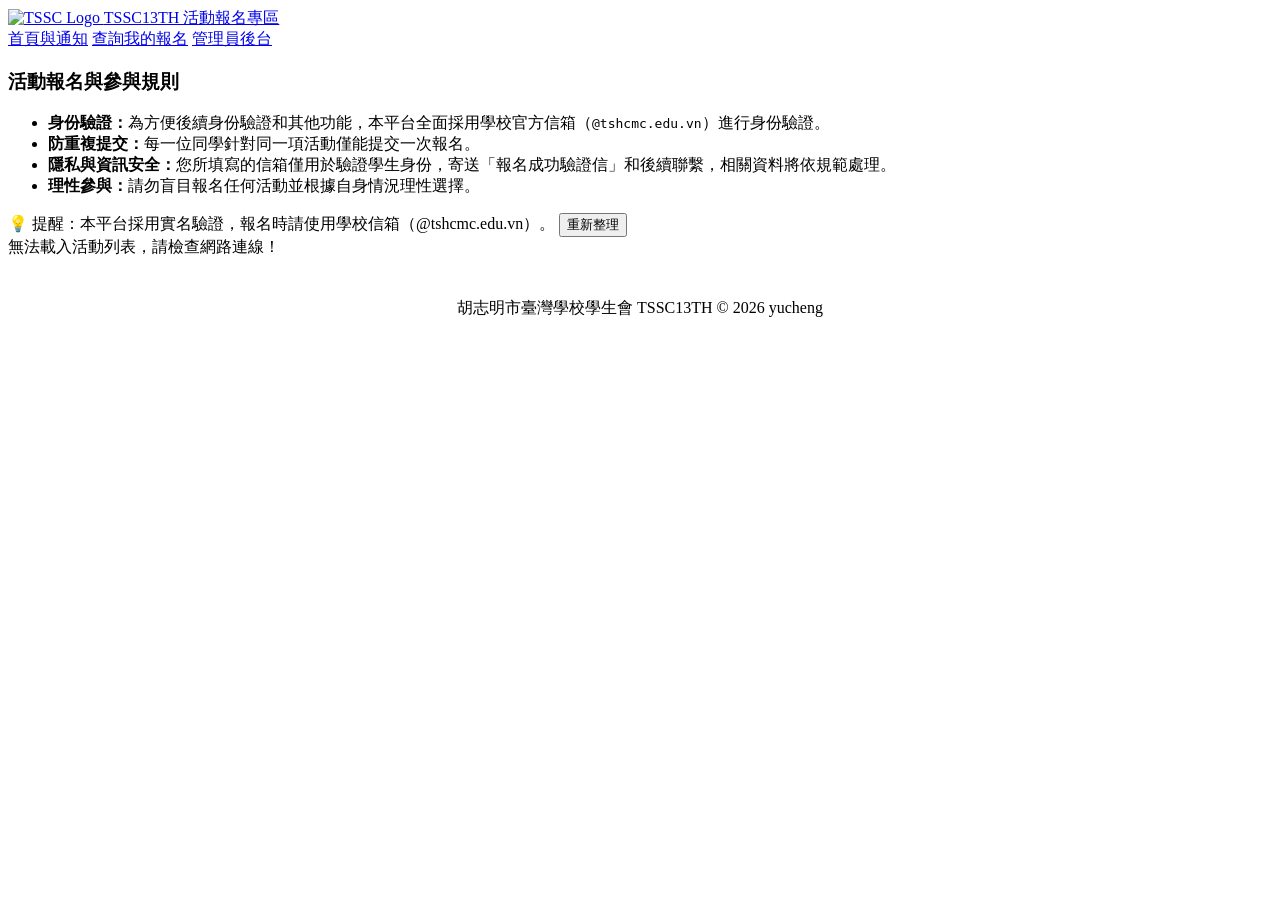
==== index.html @ 04c941cb "fix" ====
<!DOCTYPE html>
<html lang="zh-TW">
<head>
  <meta charset="UTF-8">
  <meta name="viewport" content="width=device-width, initial-scale=1.0">
  <title>TSSC13TH - 活動報名系統</title>
  <link rel="icon" type="image/png" href="tsscblack.png">
  <link rel="stylesheet" href="style.css">
  <link rel="stylesheet" href="index.css">
</head>
<body>
  <!-- 頂部導覽列 (點擊標題與會徽可跳回首頁) -->
  <header class="navbar">
    <a href="index.html" class="nav-brand">
      <img src="tpshcmcsc.png" alt="TSSC Logo" class="nav-logo">
      <span>TSSC13TH 活動報名專區</span>
    </a>
    <div class="nav-menu">
      <a href="index.html" class="nav-btn active">首頁與通知</a>
      <a href="resend.html" class="nav-btn">查詢我的報名</a>
      <a href="admin.html" class="nav-btn admin-link">管理員後台</a>
    </div>
  </header>

  <div class="container wide">
    <!-- 規則說明卡片 -->
    <div class="rule-card">
      <h3>活動報名與參與規則</h3>
      <ul>
        <li><strong>身份驗證：</strong>為方便後續身份驗證和其他功能，本平台全面採用學校官方信箱（<code>@tshcmc.edu.vn</code>）進行身份驗證。</li>
        <li><strong>防重複提交：</strong>每一位同學針對同一項活動僅能提交一次報名。</li>
        <li><strong>隱私與資訊安全：</strong>您所填寫的信箱僅用於驗證學生身份，寄送「報名成功驗證信」和後續聯繫，相關資料將依規範處理。</li>
        <li><strong>理性參與：</strong>請勿盲目報名任何活動並根據自身情況理性選擇。</li>
      </ul>
    </div>

    <!-- 重新整理與提示列 -->
    <div class="action-bar">
      <span class="tip-text">💡 提醒：本平台採用實名驗證，報名時請使用學校信箱（@tshcmc.edu.vn）。</span>
      <button onclick="fetchEvents(true)" class="btn-refresh">重新整理</button>
    </div>

    <div id="loading" class="message">資料載入中...</div>

    <!-- 三個活動分區 -->
    <div id="eventsContainer" style="display: none;">
      <!-- 1. 開放報名中 -->
      <section class="event-section">
        <h2 class="section-title active-title"> 目前開放中的項目</h2>
        <div id="activeEvents" class="event-grid"></div>
      </section>

      <!-- 2. 待開放 -->
      <section class="event-section" style="margin-top: 35px;">
        <h2 class="section-title upcoming-title"> 即將開始 / 預告中的項目</h2>
        <div id="upcomingEvents" class="event-grid"></div>
      </section>

      <!-- 3. 已截止 -->
      <section class="event-section" style="margin-top: 35px;">
        <h2 class="section-title ended-title"> 已截止的項目</h2>
        <div id="endedEvents" class="event-grid"></div>
      </section>
    </div>

    <div class="login-footer" style="margin-top: 40px; text-align: center;">
      胡志明市臺灣學校學生會 TSSC13TH © 2026 yucheng
    </div>
  </div>

  <script>
    const GAS_URL = "https://script.google.com/macros/s/AKfycbzw8vASm3Nm7eIpcQYQ_QBMK4m3j0d9Thcw8N8nWBsuUPJDCsioB_KLErcH1nIP2v0/exec";
    const TARGET_SHEET_ID = "18fxfF-BnNlDnhCH0NORbNeWXKSo1KHmljfPCkpvJTKo"; // 🔒 指定專用上鎖試算表 ID

    function getNowGMT7() {
      const now = new Date();
      const utc = now.getTime() + (now.getTimezoneOffset() * 60000);
      return new Date(utc + (3600000 * 7));
    }

    function fetchEvents(forceRefresh = false, isSilent = false) {
      const loading = document.getElementById("loading");
      const eventsContainer = document.getElementById("eventsContainer");

      // 只有在手動點擊重新整理且非靜默時，才允許讀取暫存
      if (!forceRefresh && !isSilent) {
        const cachedRes = sessionStorage.getItem("TSSC_EVENTS_CACHE");
        if (cachedRes) {
          try {
            const data = JSON.parse(cachedRes);
            renderEvents(data);
            return;
          } catch (e) {
            console.error("快取解析失敗", e);
          }
        }
      }

      if (!isSilent) {
        loading.style.display = "block";
        loading.className = "message";
        loading.textContent = "資料載入中...";
        eventsContainer.style.display = "none";
      }

      // 加上時間戳記 _t 確保每次背景抓取都是最新資料，不被瀏覽器或伺服器快取影響
      fetch(`${GAS_URL}?action=getEvents&_t=${Date.now()}`)
        .then(res => res.json())
        .then(res => {
          sessionStorage.setItem("TSSC_EVENTS_CACHE", JSON.stringify(res));
          renderEvents(res);
        })
        .catch(err => {
          console.error(err);
          if (!isSilent) {
            loading.className = "message error";
            loading.textContent = "無法載入活動列表，請檢查網路連線！";
          }
        });
    }

    function renderEvents(res) {
      const loading = document.getElementById("loading");
      loading.style.display = "none";
      document.getElementById("eventsContainer").style.display = "block";

      const activeContainer = document.getElementById("activeEvents");
      const upcomingContainer = document.getElementById("upcomingEvents");
      const endedContainer = document.getElementById("endedEvents");

      activeContainer.innerHTML = "";
      upcomingContainer.innerHTML = "";
      endedContainer.innerHTML = "";

      if (res.status === "success" && res.data && res.data.length > 0) {
        const now = getNowGMT7();
        let activeCount = 0, upcomingCount = 0, endedCount = 0;

        res.data.forEach(event => {
          const startTime = new Date(event["開始時間"]);
          const endTime = new Date(event["結束時間"]);
          const card = document.createElement("div");
          card.className = "event-card";

          if (now < startTime) {
            upcomingCount++;
            card.innerHTML = createCardHTML(event, "upcoming");
            upcomingContainer.appendChild(card);
          } else if (now >= endTime) {
            endedCount++;
            card.innerHTML = createCardHTML(event, "ended");
            endedContainer.appendChild(card);
          } else {
            activeCount++;
            card.innerHTML = createCardHTML(event, "active");
            activeContainer.appendChild(card);
          }
        });

        if (activeCount === 0) activeContainer.innerHTML = "<p class='no-data'>目前暫無項目。</p>";
        if (upcomingCount === 0) upcomingContainer.innerHTML = "<p class='no-data'>目前暫無項目。</p>";
        if (endedCount === 0) endedContainer.innerHTML = "<p class='no-data'>目前暫無項目。</p>";

      } else {
        activeContainer.innerHTML = "<p class='no-data'>目前暫無項目。</p>";
        upcomingContainer.innerHTML = "<p class='no-data'>目前暫無項目。</p>";
        endedContainer.innerHTML = "<p class='no-data'>目前暫無項目。</p>";
      }
    }

    function createCardHTML(event, status) {
      let buttonHTML = "";

      const formatTime = (timeStr) => {
        if (!timeStr) return '未定';
        const d = new Date(timeStr);
        return isNaN(d.getTime()) ? timeStr : d.toLocaleString("zh-TW", { timeZone: "Asia/Ho_Chi_Minh" });
      };

      if (status === "active") {
        buttonHTML = `<a href="signup.html?eventId=${encodeURIComponent(event["活動ID"] || '')}" class="btn-card-action btn-card-active">👉 前往報名</a>`;
      } else if (status === "upcoming") {
        buttonHTML = `<button class="btn-card-action btn-card-disabled" disabled>尚未開放</button>`;
      } else if (status === "ended") {
        buttonHTML = `<button class="btn-card-action btn-card-disabled" disabled>報名已截止</button>`;
      }

      return `
        <div class="card-body">
          <h3 class="card-title">${event["活動名稱"] || '未命名活動'}</h3>
          <p class="card-desc">${event["說明"] || '無說明'}</p>
          <div class="card-time-box">
            <span>⏰ 時間：${formatTime(event["開始時間"])} ~ ${formatTime(event["結束時間"])}</span>
          </div>
        </div>
        <div class="card-footer">
          ${buttonHTML}
        </div>
      `;
    }

    window.onload = () => {
      // 1. 頁面剛載入時先抓一次資料
      fetchEvents(false, false);

      // 2. ⏳ 設定每 30 秒在背景自動靜默更新下方報名狀態與活動列表（不顯示任何載入提示）
      setInterval(() => {
        fetchEvents(true, true);
      }, 30000);
    };

    // --- 🔒 嚴格指定監控特定試算表的狀態機制 ---
    let consecutiveErrors = 0;

    function checkSystemStatus(isInitialCheck = false) {
      fetch(`${GAS_URL}?action=checkLockStatus&spreadsheetId=${TARGET_SHEET_ID}&_t=${Date.now()}`)
        .then(res => res.json())
        .then(res => {
          if (res && res.status === "success") {
            // 1. 若 B2 為 TRUE，前往維護頁面
            if (res.maintenance === true) {
              if (isInitialCheck) {
                consecutiveErrors++;
                if (consecutiveErrors >= 3) {
                  window.location.href = "maintenance.html";
                } else {
                  setTimeout(() => checkSystemStatus(true), 500);
                }
              } else {
                window.location.href = "maintenance.html";
              }
              return;
            }

            // 2. 若 A2 不是 FALSE (包含空白、TRUE 等)，前往上鎖頁面
            if (res.locked === true) {
              if (isInitialCheck) {
                consecutiveErrors++;
                if (consecutiveErrors >= 3) {
                  window.location.href = "lock.html";
                } else {
                  setTimeout(() => checkSystemStatus(true), 500);
                }
              } else {
                window.location.href = "lock.html";
              }
              return;
            }

            consecutiveErrors = 0;
          }
        })
        .catch(err => {
          console.debug("背景狀態同步暫時略過 (網路波動)", err);
        });
    }

    window.addEventListener("load", () => {
      if (window.location.pathname.includes("lock.html") || window.location.pathname.includes("maintenance.html")) return;

      // 1. 頁面載入時高速連續 3 次檢查指定試算表
      checkSystemStatus(true);

      // 2. 背景每 2 秒向指定試算表檢查一次
      setInterval(() => {
        checkSystemStatus(false);
      }, 2000);
    });
  </script>
</body>
</html>
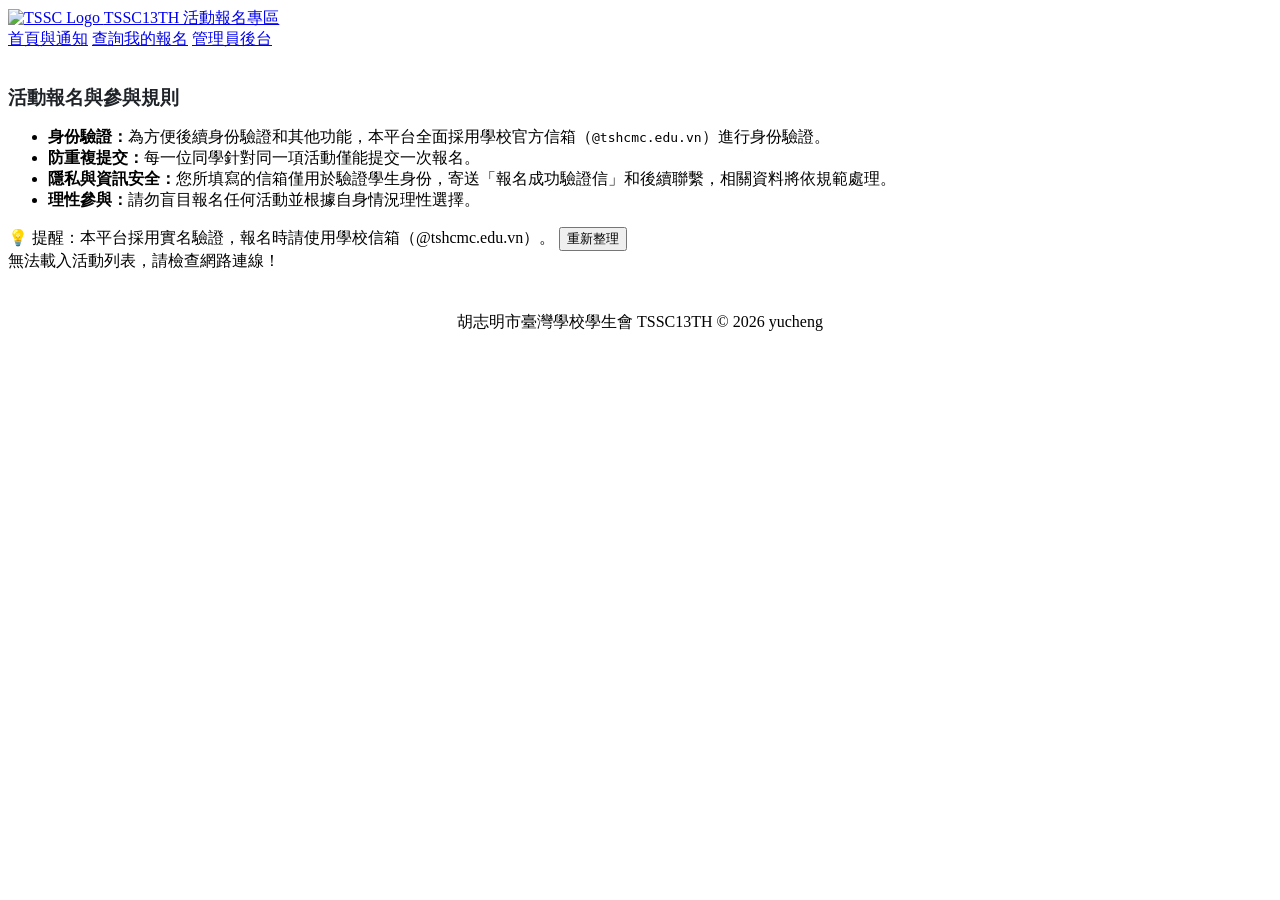
==== commit 8d6f2b17: "fix" ====
--- a/index.html
+++ b/index.html
@@ -52,7 +52,7 @@
 
       <!-- 2. 待開放 -->
       <section class="event-section" style="margin-top: 35px;">
-        <h2 class="section-title upcoming-title"> 即將開始 / 預告中的項目</h2>
+        <h2 class="section-title upcoming-title"> 預告中的項目</h2>
         <div id="upcomingEvents" class="event-grid"></div>
       </section>
 
@@ -162,9 +162,9 @@
         if (endedCount === 0) endedContainer.innerHTML = "<p class='no-data'>目前暫無項目。</p>";
 
       } else {
-        activeContainer.innerHTML = "<p class='no-data'>目前暫無項目。</p>";
-        upcomingContainer.innerHTML = "<p class='no-data'>目前暫無項目。</p>";
-        endedContainer.innerHTML = "<p class='no-data'>目前暫無項目。</p>";
+        activeContainer.innerHTML = "<p class='no-data'>目前暫無項目</p>";
+        upcomingContainer.innerHTML = "<p class='no-data'>目前暫無項目</p>";
+        endedContainer.innerHTML = "<p class='no-data'>目前暫無項目</p>";
       }
     }
 
@@ -178,7 +178,7 @@
       };
 
       if (status === "active") {
-        buttonHTML = `<a href="signup.html?eventId=${encodeURIComponent(event["活動ID"] || '')}" class="btn-card-action btn-card-active">👉 前往報名</a>`;
+        buttonHTML = `<a href="signup.html?eventId=${encodeURIComponent(event["活動ID"] || '')}" class="btn-card-action btn-card-active">前往報名</a>`;
       } else if (status === "upcoming") {
         buttonHTML = `<button class="btn-card-action btn-card-disabled" disabled>尚未開放</button>`;
       } else if (status === "ended") {
@@ -190,7 +190,7 @@
           <h3 class="card-title">${event["活動名稱"] || '未命名活動'}</h3>
           <p class="card-desc">${event["說明"] || '無說明'}</p>
           <div class="card-time-box">
-            <span>⏰ 時間：${formatTime(event["開始時間"])} ~ ${formatTime(event["結束時間"])}</span>
+            <span> 時間：${formatTime(event["開始時間"])} ~ ${formatTime(event["結束時間"])}</span>
           </div>
         </div>
         <div class="card-footer">
--- a/index.css
+++ b/index.css
@@ -0,0 +1,53 @@
+/* ==========================================================
+   TSSC13TH - 全站極簡清爽排版優化
+========================================================== */
+
+/* 1. 徹底清除不需要的裝飾性左側粗藍邊框 */
+.rule-box, .notice-box, .info-card, [style*="border-left"] {
+  border-left: none !important;
+}
+
+/* 2. 把所有奇怪的分隔橫線、虛線全部拿掉 */
+hr, .section-divider {
+  display: none !important;
+}
+
+/* 3. 將各個大標題（如：活動報名與參與規則、目前開放中的項目、已截止項目）改為簡潔大方的標頭樣式 */
+h2, h3, .section-title {
+  border-bottom: none !important;
+  padding-bottom: 0 !important;
+  margin-top: 35px;
+  margin-bottom: 15px;
+  font-weight: 700;
+  color: #1f2328;
+}
+
+/* 4. 統一所有資訊卡片與規則區塊的風格（純白、圓角、極淡邊框、無雜線） */
+.rule-box, .notice-box, .event-card, .no-data-card {
+  background: #ffffff !important;
+  border: 1px solid #e1e4e8 !important;
+  border-radius: 12px !important;
+  padding: 24px !important;
+  box-shadow: 0 4px 12px rgba(0, 0, 0, 0.03) !important;
+  margin-bottom: 20px;
+}
+
+/* ==========================================================
+   TSSC13TH - 統一邊框與清除虛線樣式 (style.css)
+========================================================== */
+
+/* 1. 將原本有藍色左粗邊框的地方，改為簡潔的黑色/深灰色實線 */
+
+
+/* 2. 徹底把所有的虛線邊框移除或改成乾淨的實線框 */
+.no-data, .no-data-card, [style*="dashed"] {
+  border: 1px solid #d0d7de !important; /* 將虛線改為標準的乾淨灰色實線，不要虛線 */
+  border-style: solid !important;
+}
+
+/* 3. 如果「目前暫無項目」的卡片想要完全拿掉外框和虛線，只要乾淨文字： */
+.no-data-card {
+  border: none !important;
+  background: transparent !important;
+  box-shadow: none !important;
+}
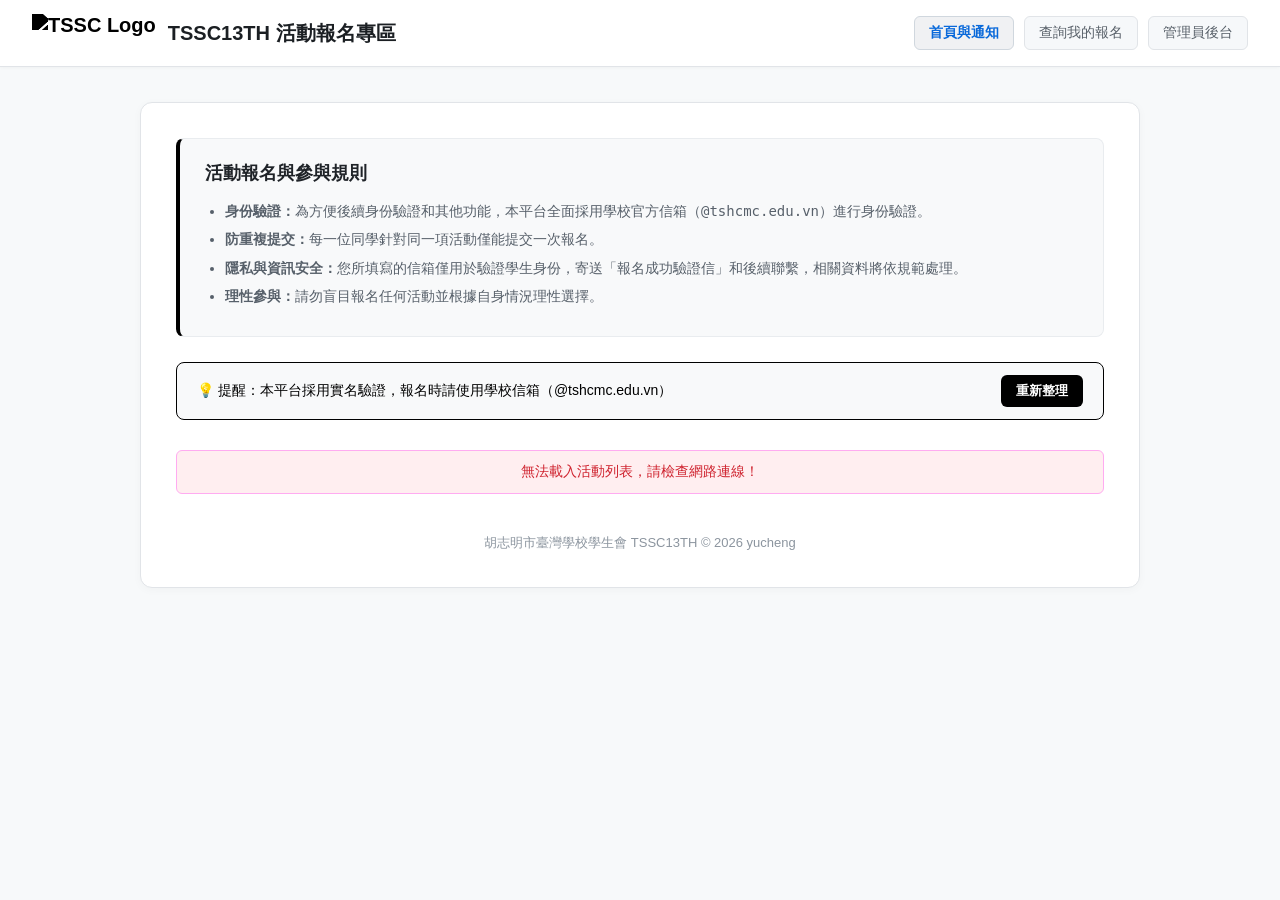
==== commit 110e4f49: "fix" ====
--- a/index.html
+++ b/index.html
@@ -36,7 +36,7 @@
 
     <!-- 重新整理與提示列 -->
     <div class="action-bar">
-      <span class="tip-text">💡 提醒：本平台採用實名驗證，報名時請使用學校信箱（@tshcmc.edu.vn）。</span>
+      <span class="tip-text">💡 提醒：本平台採用實名驗證，報名時請使用學校信箱（@tshcmc.edu.vn）</span>
       <button onclick="fetchEvents(true)" class="btn-refresh">重新整理</button>
     </div>
 
--- a/style.css
+++ b/style.css
@@ -0,0 +1,654 @@
+/* ==========================================================
+   1. 基礎設定與重置
+========================================================== */
+* {
+  box-sizing: border-box;
+}
+
+body {
+  font-family: -apple-system, BlinkMacSystemFont, "Segoe UI", Roboto, "Helvetica Neue", Arial, sans-serif;
+  background-color: #f7f9fa;
+  margin: 0;
+  padding: 0;
+  color: #1f2328;
+}
+
+/* ==========================================================
+   2. 頂部導覽列 (Navbar) - 寬版滿版設計與一致的按鈕風格
+========================================================== */
+.navbar {
+  background-color: #ffffff;
+  border-bottom: 1px solid #e1e4e8;
+  padding: 14px 32px !important;
+  display: flex !important;
+  flex-direction: row !important;
+  justify-content: space-between !important;
+  align-items: center !important;
+  box-shadow: 0 1px 3px rgba(0,0,0,0.03);
+  position: sticky;
+  top: 0;
+  z-index: 1000;
+  width: 100%;
+}
+
+.nav-brand {
+  display: flex !important;
+  align-items: center !important;
+  gap: 12px;
+  font-size: 20px !important;
+  font-weight: 700;
+  color: #1b1f23;
+  text-decoration: none;
+  transition: opacity 0.2s;
+}
+
+.nav-brand:hover {
+  opacity: 0.85;
+}
+
+/* 會徽比例修正：固定高度並轉為純黑 */
+.nav-logo {
+  height: 38px;
+  width: auto;
+  object-fit: contain;
+  filter: brightness(0) ;
+}
+
+.nav-menu {
+  display: flex !important;
+  flex-direction: row !important;
+  gap: 10px; /* 統一按鈕間距 */
+}
+
+/* 統一所有導覽按鈕的外觀與顏色，避免雜亂 */
+.nav-btn {
+  background-color: #f6f8fa;
+  color: #586069;
+  border: 1px solid #e1e4e8;
+  padding: 7px 14px;
+  border-radius: 6px;
+  text-decoration: none;
+  font-size: 14px;
+  font-weight: 500;
+  transition: all 0.2s;
+}
+
+.nav-btn:hover {
+  background-color: #f0f1f3;
+  color: #1b1f23;
+}
+
+.nav-btn.active {
+  background-color: #f0f1f3;
+  color: #0969da;
+  border-color: #d0d7de;
+  font-weight: 600;
+}
+
+.nav-btn.admin-link {
+  background-color: #f6f8fa;
+  color: #586069;
+  border: 1px solid #e1e4e8;
+}
+
+.nav-btn.admin-link:hover, .nav-btn.admin-link.active {
+  background-color: #f0f1f3;
+  color: #1b1f23;
+  font-weight: 600;
+}
+
+/* ==========================================================
+   3. 通用容器與規則提示卡片
+========================================================== */
+.container {
+  max-width: 550px;
+  margin: 35px auto;
+  background: #ffffff;
+  padding: 35px;
+  border-radius: 12px;
+  box-shadow: 0 2px 10px rgba(0,0,0,0.03);
+  border: 1px solid #e1e4e8;
+}
+
+.container.wide {
+  max-width: 1000px;
+}
+
+.rule-card {
+  background-color: #f8f9fa;
+  border: 1px solid #e9ecef;
+  border-left: 4px solid black;
+  padding: 22px 25px;
+  border-radius: 8px;
+  margin-bottom: 25px;
+}
+
+.rule-card h3 {
+  margin-top: 0;
+  color: #1f2328;
+  font-size: 18px;
+}
+
+.rule-card ul {
+  margin: 0;
+  padding-left: 20px;
+  font-size: 14px;
+  color: #57606a;
+  line-height: 1.6;
+}
+
+.rule-card li {
+  margin-bottom: 6px;
+}
+
+/* 提示與操作列 */
+.action-bar {
+  background-color: #f8f9fa;
+  border: 1px solid black;
+  padding: 12px 20px;
+  border-radius: 8px;
+  display: flex;
+  justify-content: space-between;
+  align-items: center;
+  margin-bottom: 30px;
+}
+
+.tip-text {
+  font-size: 14px;
+  color: black;
+  font-weight: 500;
+}
+
+.btn-refresh {
+  background-color: black;
+  color: white;
+  border: none;
+  padding: 7px 15px;
+  border-radius: 6px;
+  cursor: pointer;
+  font-size: 13px;
+  font-weight: 600;
+  width: auto;
+}
+
+.btn-refresh:hover {
+  background-color: black;
+}
+
+/* ==========================================================
+   4. 首頁活動區段與卡片設計
+========================================================== */
+.section-title {
+  font-size: 18px;
+  margin-bottom: 18px;
+  padding-bottom: 8px;
+  border-bottom: 2px solid #eaecef;
+}
+
+.active-title { color: #1a7f37; border-bottom-color: #2da44e; }
+.upcoming-title { color: #d97706; border-bottom-color: #f59e0b; }
+.ended-title { color: #57606a; border-bottom-color: #8c959f; }
+
+.event-grid {
+  display: grid;
+  grid-template-columns: repeat(auto-fill, minmax(300px, 1fr));
+  gap: 20px;
+}
+
+.event-card {
+  background: #ffffff;
+  border: 1px solid #d0d7de;
+  border-radius: 10px;
+  padding: 22px;
+  display: flex;
+  flex-direction: column;
+  justify-content: space-between;
+  box-shadow: 0 2px 6px rgba(0,0,0,0.02);
+}
+
+.card-title {
+  margin: 0 0 10px 0;
+  font-size: 20px;
+  color: #1f2328;
+  font-weight: 700;
+}
+
+.card-desc {
+  font-size: 14px;
+  color: #57606a;
+  margin-bottom: 15px;
+  line-height: 1.5;
+}
+
+.card-time-box {
+  font-size: 12px;
+  color: #8c959f;
+  margin-bottom: 15px;
+}
+
+.btn-card-action {
+  display: block;
+  width: 100%;
+  padding: 11px;
+  text-align: center;
+  border-radius: 6px;
+  font-weight: 700;
+  font-size: 14px;
+  text-decoration: none;
+  box-sizing: border-box;
+}
+
+.btn-card-active {
+  background-color: #121826;
+  color: #ffffff;
+  transition: background-color 0.2s;
+}
+
+.btn-card-active:hover {
+  background-color: #1f2937;
+}
+
+.btn-card-disabled {
+  background-color: #f6f8fa;
+  color: #8c959f;
+  border: 1px solid #d0d7de;
+  cursor: not-allowed;
+}
+
+/* ==========================================================
+   5. 後台管理員登入卡片專用樣式
+========================================================== */
+.login-card-wrapper {
+  display: flex;
+  flex-direction: column;
+  align-items: center;
+  justify-content: center;
+  margin-top: 50px;
+  padding: 0 20px;
+}
+
+.login-card {
+  background: #ffffff;
+  width: 100%;
+  max-width: 440px;
+  padding: 35px 30px 40px 30px;
+  border-radius: 12px;
+  border: 1px solid #e1e4e8;
+  box-shadow: 0 4px 12px rgba(0,0,0,0.03);
+  text-align: center;
+}
+
+.login-icon {
+  font-size: 38px;
+  margin-bottom: 10px;
+}
+
+.login-card h2 {
+  margin: 5px 0 8px 0;
+  font-size: 22px;
+  color: #1f2328;
+  font-weight: 700;
+}
+
+.login-subtitle {
+  color: #6e7781;
+  font-size: 13px;
+  margin-top: 0;
+  margin-bottom: 25px;
+}
+
+.login-form {
+  text-align: left;
+}
+
+.login-label {
+  display: block;
+  font-size: 14px;
+  font-weight: 600;
+  color: #24292f;
+  margin-bottom: 8px;
+}
+
+.login-input {
+  width: 100%;
+  padding: 10px 14px;
+  border: 1px solid #d0d7de;
+  border-radius: 6px;
+  font-size: 14px;
+  outline: none;
+  box-sizing: border-box;
+  transition: border-color 0.2s;
+  margin-bottom: 16px;
+}
+
+.login-input:focus {
+  border-color: #0969da;
+  box-shadow: 0 0 0 3px rgba(9,105,218,0.15);
+}
+
+.btn-login {
+  width: 100%;
+  padding: 11px;
+  background-color: #121826;
+  color: #ffffff;
+  border: none;
+  border-radius: 6px;
+  font-size: 15px;
+  font-weight: 600;
+  cursor: pointer;
+  transition: background-color 0.2s;
+}
+
+.btn-login:hover {
+  background-color: #1f2937;
+}
+
+.login-footer {
+  margin-top: 35px;
+  font-size: 13px;
+  color: #8c959f;
+  text-align: center;
+}
+
+/* ==========================================================
+   6. 表單、按鈕與表格樣式
+========================================================== */
+.admin-header {
+  display: flex;
+  justify-content: space-between;
+  align-items: center;
+  margin-bottom: 20px;
+}
+
+.admin-section {
+  background: #ffffff;
+  padding: 22px;
+  border-radius: 8px;
+  margin-bottom: 25px;
+  border: 1px solid #e1e4e8;
+}
+
+.form-group {
+  margin-bottom: 18px;
+}
+
+.form-group label {
+  display: block;
+  margin-bottom: 8px;
+  font-weight: 700;
+  font-size: 14px;
+  color: #1f2328;
+}
+
+.form-control {
+  width: 100%;
+  padding: 11px 14px;
+  border: 1px solid #d0d7de;
+  border-radius: 6px;
+  font-size: 14px;
+  outline: none;
+  box-sizing: border-box;
+  transition: border-color 0.2s;
+}
+
+.form-control:focus {
+  border-color: #0969da;
+  box-shadow: 0 0 0 3px rgba(9,105,218,0.15);
+}
+
+.form-row {
+  display: flex;
+  gap: 15px;
+}
+
+.form-group.half {
+  flex: 1;
+}
+
+.input-with-btn {
+  display: flex;
+  gap: 10px;
+}
+
+.btn-verify {
+  background-color: #0969da;
+  color: white;
+  border: none;
+  padding: 0 18px;
+  border-radius: 6px;
+  font-weight: 600;
+  font-size: 14px;
+  cursor: pointer;
+  white-space: nowrap;
+}
+
+.btn-verify:hover {
+  background-color: #0451a5;
+}
+
+.btn-verify:disabled {
+  background-color: #8c959f;
+  cursor: not-allowed;
+}
+
+.hint-text {
+  display: block;
+  margin-top: 6px;
+  color: #6e7781;
+  font-size: 12px;
+  line-height: 1.4;
+}
+
+.btn-submit {
+  width: 100%;
+  padding: 12px;
+  background-color: #121826;
+  color: white;
+  border: none;
+  border-radius: 6px;
+  font-size: 15px;
+  font-weight: 700;
+  cursor: pointer;
+  margin-top: 15px;
+}
+
+.btn-submit:hover {
+  background-color: #1f2937;
+}
+
+.btn-primary { 
+  background-color: #0969da; 
+  color: white; 
+  width: 100%; 
+  padding: 10px 16px; 
+  border-radius: 6px; 
+  font-weight: 600; 
+  border: none;
+  cursor: pointer;
+}
+.btn-primary:hover { background-color: #0451a5; }
+
+.btn-secondary { 
+  background-color: #f6f8fa; 
+  color: #24292f; 
+  border: 1px solid #d0d7de; 
+  padding: 8px 15px;
+  border-radius: 6px;
+  font-weight: 600;
+  cursor: pointer;
+}
+.btn-secondary:hover { background-color: #f3f4f6; }
+
+.btn-danger { 
+  background-color: #cf222e; 
+  color: white; 
+  border: none;
+  padding: 8px 15px;
+  border-radius: 6px;
+  font-weight: 600;
+  cursor: pointer;
+}
+.btn-danger:hover { background-color: #a40e26; }
+
+.table-responsive {
+  overflow-x: auto;
+}
+
+table {
+  width: 100%;
+  border-collapse: collapse;
+  background: white;
+}
+
+th, td {
+  border: 1px solid #d0d7de;
+  padding: 10px;
+  text-align: left;
+  font-size: 14px;
+}
+
+th {
+  background-color: #f6f8fa;
+  color: #24292f;
+}
+
+.message {
+  padding: 12px;
+  border-radius: 6px;
+  margin-top: 15px;
+  text-align: center;
+  font-size: 14px;
+}
+
+.message.error {
+  background-color: #ffeef0;
+  color: #cf222e;
+  border: 1px solid #ffabf1;
+}
+
+.message.success {
+  background-color: #dafbe1;
+  color: #1a7f37;
+  border: 1px solid #4ac26b;
+}
+
+.back-link {
+  color: #0969da;
+  text-decoration: none;
+  font-size: 14px;
+  font-weight: 500;
+}
+
+.back-link:hover {
+  text-decoration: underline;
+}
+
+.badge {
+  font-size: 12px;
+  padding: 4px 8px;
+  border-radius: 12px;
+  font-weight: 600;
+  display: inline-block;
+}
+
+.badge-active { background-color: #fff8c5; color: #9a6700; }
+
+.no-data {
+  color: #6e7781;
+  font-style: italic;
+  padding: 15px;
+  background: #fff;
+  border: 1px dashed #d0d7de;
+  border-radius: 6px;
+  text-align: center;
+  grid-column: 1 / -1;
+}
+/* ==========================================================
+   7. 手機專屬排版 (RWD 響應式設計 - 螢幕寬度 768px 以下)
+========================================================== */
+@media screen and (max-width: 768px) {
+  /* 容器調整為左右留邊，避免貼齊螢幕邊緣 */
+  .container {
+    width: 92% !important;
+    margin: 20px auto !important;
+    padding: 20px !important;
+  }
+
+  .container.wide {
+    width: 95% !important;
+    padding: 15px !important;
+  }
+
+  /* 頂部導覽列改為上下堆疊或縮小左右 padding */
+  .navbar {
+    padding: 10px 16px !important;
+    flex-direction: column !important;
+    gap: 10px;
+  }
+
+  .nav-menu {
+    width: 100%;
+    justify-content: center;
+    flex-wrap: wrap;
+  }
+
+  /* 表單欄位在手機上全部改為單欄垂直排列 */
+  .form-row {
+    flex-direction: column !important;
+    gap: 0 !important;
+  }
+
+  .form-group.half {
+    width: 100% !important;
+  }
+
+  /* 後台頂部控制列（標題與登出按鈕）垂直排列 */
+  .admin-top-bar {
+    flex-direction: column !important;
+    align-items: flex-start !important;
+    gap: 12px;
+    padding: 16px !important;
+  }
+
+  .admin-top-bar button {
+    width: 100% !important;
+  }
+
+  /* 後台報名查詢區的下拉選單與搜尋框改為上下滿版 */
+  #listSection .form-row {
+    flex-direction: column !important;
+    gap: 12px !important;
+  }
+
+  #listSection .form-group.half {
+    width: 100% !important;
+  }
+
+  /* 重新整理按鈕與其他操作按鈕在手機上撐滿寬度，方便手指點擊 */
+  .admin-header-flex {
+    flex-direction: column;
+    align-items: stretch;
+    gap: 10px;
+  }
+
+  .btn-refresh {
+    width: 100% !important;
+    text-align: center;
+  }
+
+  /* 表格文字在手機上稍微縮小，確保顯示正常 */
+  th, td {
+    padding: 8px 6px !important;
+    font-size: 12px !important;
+  }
+
+  /* 登入卡片在手機上貼齊左右 */
+  .login-card-wrapper {
+    margin-top: 20px !important;
+    padding: 0 15px !important;
+  }
+
+  .login-card {
+    padding: 25px 20px !important;
+  }
+}
--- a/index.css
+++ b/index.css
@@ -36,7 +36,7 @@
    TSSC13TH - 統一邊框與清除虛線樣式 (style.css)
 ========================================================== */
 
-/* 1. 將原本有藍色左粗邊框的地方，改為簡潔的黑色/深灰色實線 */
+
 
 
 /* 2. 徹底把所有的虛線邊框移除或改成乾淨的實線框 */
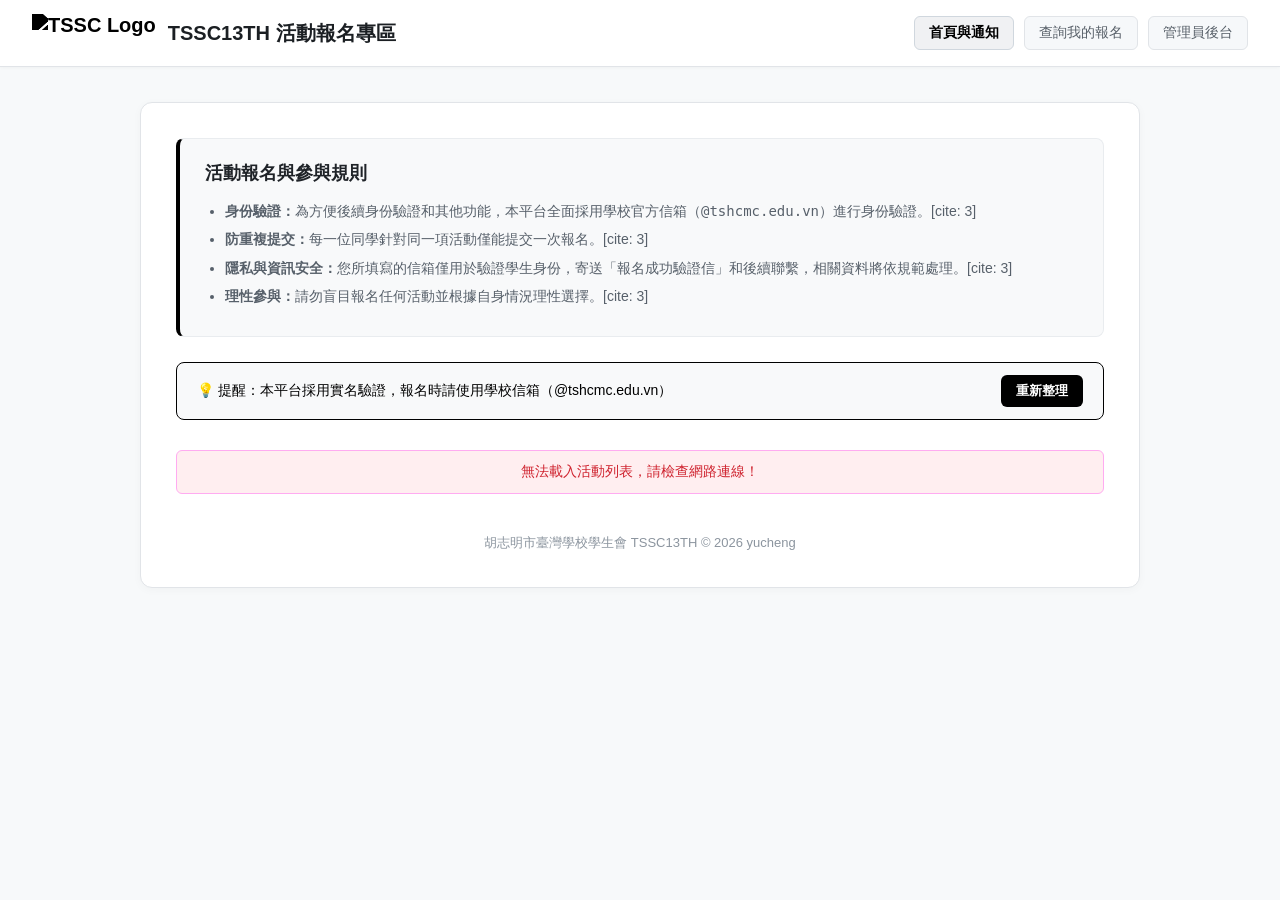
==== commit b16071f0: "fix" ====
--- a/index.html
+++ b/index.html
@@ -27,10 +27,10 @@
     <div class="rule-card">
       <h3>活動報名與參與規則</h3>
       <ul>
-        <li><strong>身份驗證：</strong>為方便後續身份驗證和其他功能，本平台全面採用學校官方信箱（<code>@tshcmc.edu.vn</code>）進行身份驗證。</li>
-        <li><strong>防重複提交：</strong>每一位同學針對同一項活動僅能提交一次報名。</li>
-        <li><strong>隱私與資訊安全：</strong>您所填寫的信箱僅用於驗證學生身份，寄送「報名成功驗證信」和後續聯繫，相關資料將依規範處理。</li>
-        <li><strong>理性參與：</strong>請勿盲目報名任何活動並根據自身情況理性選擇。</li>
+        <li><strong>身份驗證：</strong>為方便後續身份驗證和其他功能，本平台全面採用學校官方信箱（<code>@tshcmc.edu.vn</code>）進行身份驗證。[cite: 3]</li>
+        <li><strong>防重複提交：</strong>每一位同學針對同一項活動僅能提交一次報名。[cite: 3]</li>
+        <li><strong>隱私與資訊安全：</strong>您所填寫的信箱僅用於驗證學生身份，寄送「報名成功驗證信」和後續聯繫，相關資料將依規範處理。[cite: 3]</li>
+        <li><strong>理性參與：</strong>請勿盲目報名任何活動並根據自身情況理性選擇。[cite: 3]</li>
       </ul>
     </div>
 
@@ -46,19 +46,19 @@
     <div id="eventsContainer" style="display: none;">
       <!-- 1. 開放報名中 -->
       <section class="event-section">
-        <h2 class="section-title active-title"> 目前開放中的項目</h2>
+        <h2 class="section-title active-title">目前開放中的項目</h2>
         <div id="activeEvents" class="event-grid"></div>
       </section>
 
       <!-- 2. 待開放 -->
       <section class="event-section" style="margin-top: 35px;">
-        <h2 class="section-title upcoming-title"> 預告中的項目</h2>
+        <h2 class="section-title upcoming-title">預告中的項目</h2>
         <div id="upcomingEvents" class="event-grid"></div>
       </section>
 
       <!-- 3. 已截止 -->
       <section class="event-section" style="margin-top: 35px;">
-        <h2 class="section-title ended-title"> 已截止的項目</h2>
+        <h2 class="section-title ended-title">已截止的項目</h2>
         <div id="endedEvents" class="event-grid"></div>
       </section>
     </div>
@@ -82,7 +82,11 @@
       const loading = document.getElementById("loading");
       const eventsContainer = document.getElementById("eventsContainer");
 
-      // 只有在手動點擊重新整理且非靜默時，才允許讀取暫存
+      // 如果強制重新整理，先主動清除舊快取
+      if (forceRefresh) {
+        sessionStorage.removeItem("TSSC_EVENTS_CACHE");
+      }
+
       if (!forceRefresh && !isSilent) {
         const cachedRes = sessionStorage.getItem("TSSC_EVENTS_CACHE");
         if (cachedRes) {
@@ -103,7 +107,7 @@
         eventsContainer.style.display = "none";
       }
 
-      // 加上時間戳記 _t 確保每次背景抓取都是最新資料，不被瀏覽器或伺服器快取影響
+      // 加上時間戳記 _t 確保每次抓取都是最新資料
       fetch(`${GAS_URL}?action=getEvents&_t=${Date.now()}`)
         .then(res => res.json())
         .then(res => {
@@ -132,13 +136,21 @@
       upcomingContainer.innerHTML = "";
       endedContainer.innerHTML = "";
 
-      if (res.status === "success" && res.data && res.data.length > 0) {
+      // 🚀 嚴格檢查：必須確保回傳成功，且 data 存在且有實際內容
+      if (res.status === "success" && res.data && Array.isArray(res.data) && res.data.length > 0) {
         const now = getNowGMT7();
         let activeCount = 0, upcomingCount = 0, endedCount = 0;
 
         res.data.forEach(event => {
+          // 過濾掉沒有活動ID或名稱的空行資料
+          if (!event || !event["活動ID"] || !event["活動名稱"]) return;
+
           const startTime = new Date(event["開始時間"]);
           const endTime = new Date(event["結束時間"]);
+          
+          // 若日期格式無效則略過
+          if (isNaN(startTime.getTime()) || isNaN(endTime.getTime())) return;
+
           const card = document.createElement("div");
           card.className = "event-card";
 
@@ -162,9 +174,10 @@
         if (endedCount === 0) endedContainer.innerHTML = "<p class='no-data'>目前暫無項目。</p>";
 
       } else {
-        activeContainer.innerHTML = "<p class='no-data'>目前暫無項目</p>";
-        upcomingContainer.innerHTML = "<p class='no-data'>目前暫無項目</p>";
-        endedContainer.innerHTML = "<p class='no-data'>目前暫無項目</p>";
+        // 如果資料庫清空了，三個分區全部顯示「目前暫無項目」
+        activeContainer.innerHTML = "<p class='no-data'>目前暫無項目。</p>";
+        upcomingContainer.innerHTML = "<p class='no-data'>目前暫無項目。</p>";
+        endedContainer.innerHTML = "<p class='no-data'>目前暫無項目。</p>";
       }
     }
 
@@ -190,7 +203,7 @@
           <h3 class="card-title">${event["活動名稱"] || '未命名活動'}</h3>
           <p class="card-desc">${event["說明"] || '無說明'}</p>
           <div class="card-time-box">
-            <span> 時間：${formatTime(event["開始時間"])} ~ ${formatTime(event["結束時間"])}</span>
+            <span>時間：${formatTime(event["開始時間"])} ~ ${formatTime(event["結束時間"])}</span>
           </div>
         </div>
         <div class="card-footer">
@@ -200,10 +213,10 @@
     }
 
     window.onload = () => {
-      // 1. 頁面剛載入時先抓一次資料
-      fetchEvents(false, false);
-
-      // 2. ⏳ 設定每 30 秒在背景自動靜默更新下方報名狀態與活動列表（不顯示任何載入提示）
+      // 1. 頁面載入時先強制清除舊快取並抓一次最新資料
+      fetchEvents(true, false);
+
+      // 2. ⏳ 設定每 30 秒在背景自動靜默更新活動列表
       setInterval(() => {
         fetchEvents(true, true);
       }, 30000);
@@ -217,7 +230,6 @@
         .then(res => res.json())
         .then(res => {
           if (res && res.status === "success") {
-            // 1. 若 B2 為 TRUE，前往維護頁面
             if (res.maintenance === true) {
               if (isInitialCheck) {
                 consecutiveErrors++;
@@ -232,7 +244,6 @@
               return;
             }
 
-            // 2. 若 A2 不是 FALSE (包含空白、TRUE 等)，前往上鎖頁面
             if (res.locked === true) {
               if (isInitialCheck) {
                 consecutiveErrors++;
@@ -258,10 +269,8 @@
     window.addEventListener("load", () => {
       if (window.location.pathname.includes("lock.html") || window.location.pathname.includes("maintenance.html")) return;
 
-      // 1. 頁面載入時高速連續 3 次檢查指定試算表
       checkSystemStatus(true);
 
-      // 2. 背景每 2 秒向指定試算表檢查一次
       setInterval(() => {
         checkSystemStatus(false);
       }, 2000);
--- a/style.css
+++ b/style.css
@@ -80,7 +80,7 @@
 
 .nav-btn.active {
   background-color: #f0f1f3;
-  color: #0969da;
+  color: black;
   border-color: #d0d7de;
   font-weight: 600;
 }
@@ -651,4 +651,51 @@
   .login-card {
     padding: 25px 20px !important;
   }
+
+  .login-card-wrapper {
+    padding: 15px 12px !important;
+    margin-top: 0 !important;
+    justify-content: flex-start !important; /* 手機上靠上對齊，避免過長捲動問題 */
+  }
+
+  /* 2. 登入卡片與查詢結果清單容器在手機上自適應 100% 寬度 */
+  .login-card, #resultsContainer {
+    width: 100% !important;
+    max-width: 100% !important;
+    padding: 24px 18px !important;
+    border-radius: 12px !important;
+  }
+
+  /* 3. 查詢結果頂部的「已驗證信箱」與「登出」按鈕在手機上改為上下堆疊 */
+  #resultsContainer > div:first-child {
+    flex-direction: column !important;
+    align-items: flex-start !important;
+    gap: 12px;
+    padding: 16px !important;
+  }
+
+  #resultsContainer > div:first-child button {
+    width: 100% !important;
+    text-align: center;
+    padding: 10px !important;
+  }
+
+  /* 4. 活動卡片內的按鈕（重新報名/修改、取消報名）在手機上改為上下並排或滿版更好按 */
+  .event-card .card-footer div[style*="display: flex"] {
+    flex-direction: column !important;
+    gap: 8px !important;
+  }
+
+  .event-card .card-footer button,
+  .event-card .card-footer a {
+    width: 100% !important;
+    box-sizing: border-box;
+    text-align: center !important;
+    padding: 10px 14px !important;
+  }
+
+  /* 5. 手機版標題字體稍微微調，避免過長換行不美觀 */
+  .login-card h2 {
+    font-size: 20px !important;
+  }
 }
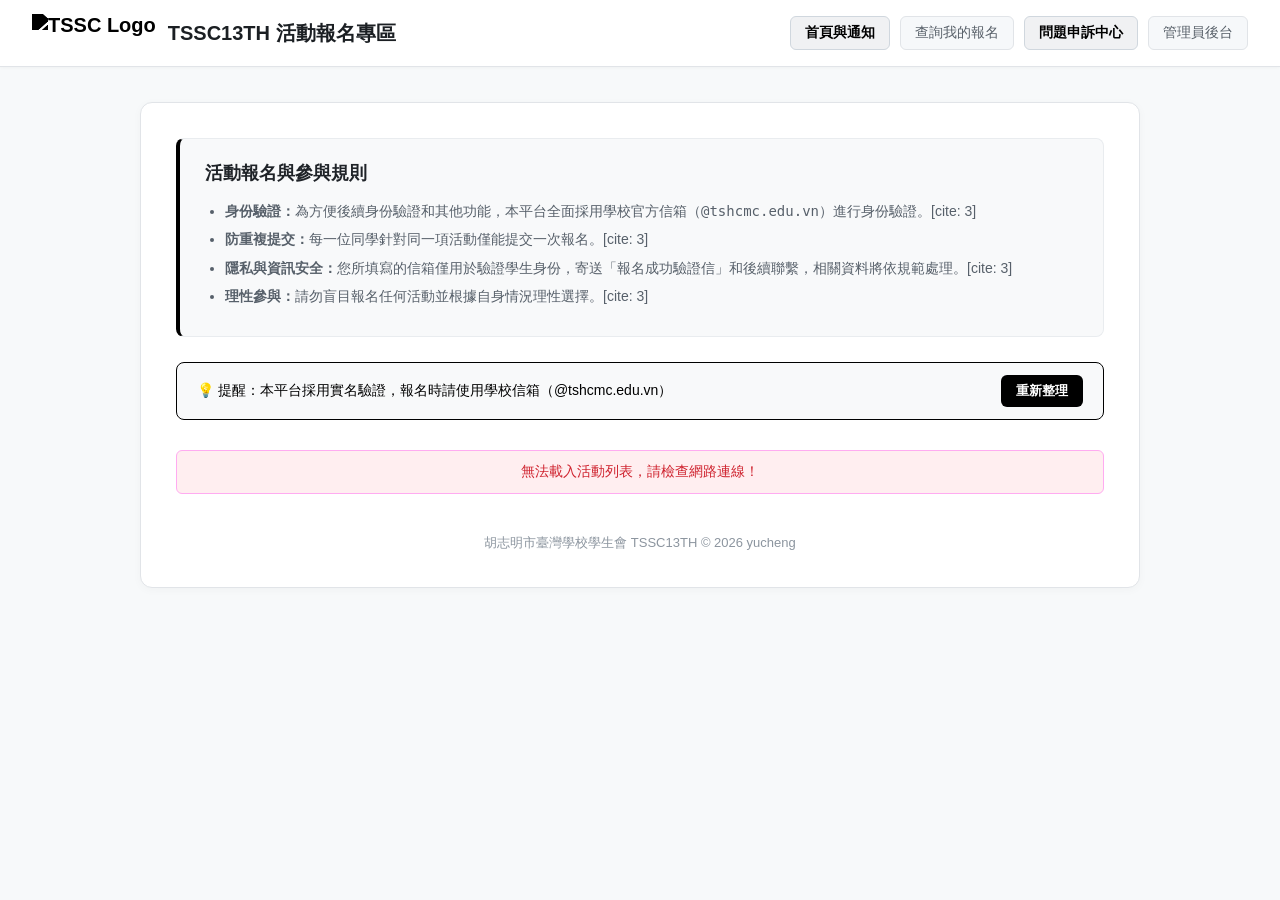
==== commit 2bd59ebf: "fix" ====
--- a/index.html
+++ b/index.html
@@ -18,6 +18,7 @@
     <div class="nav-menu">
       <a href="index.html" class="nav-btn active">首頁與通知</a>
       <a href="resend.html" class="nav-btn">查詢我的報名</a>
+      <a href="report.html" class="nav-btn active">問題申訴中心</a>
       <a href="admin.html" class="nav-btn admin-link">管理員後台</a>
     </div>
   </header>
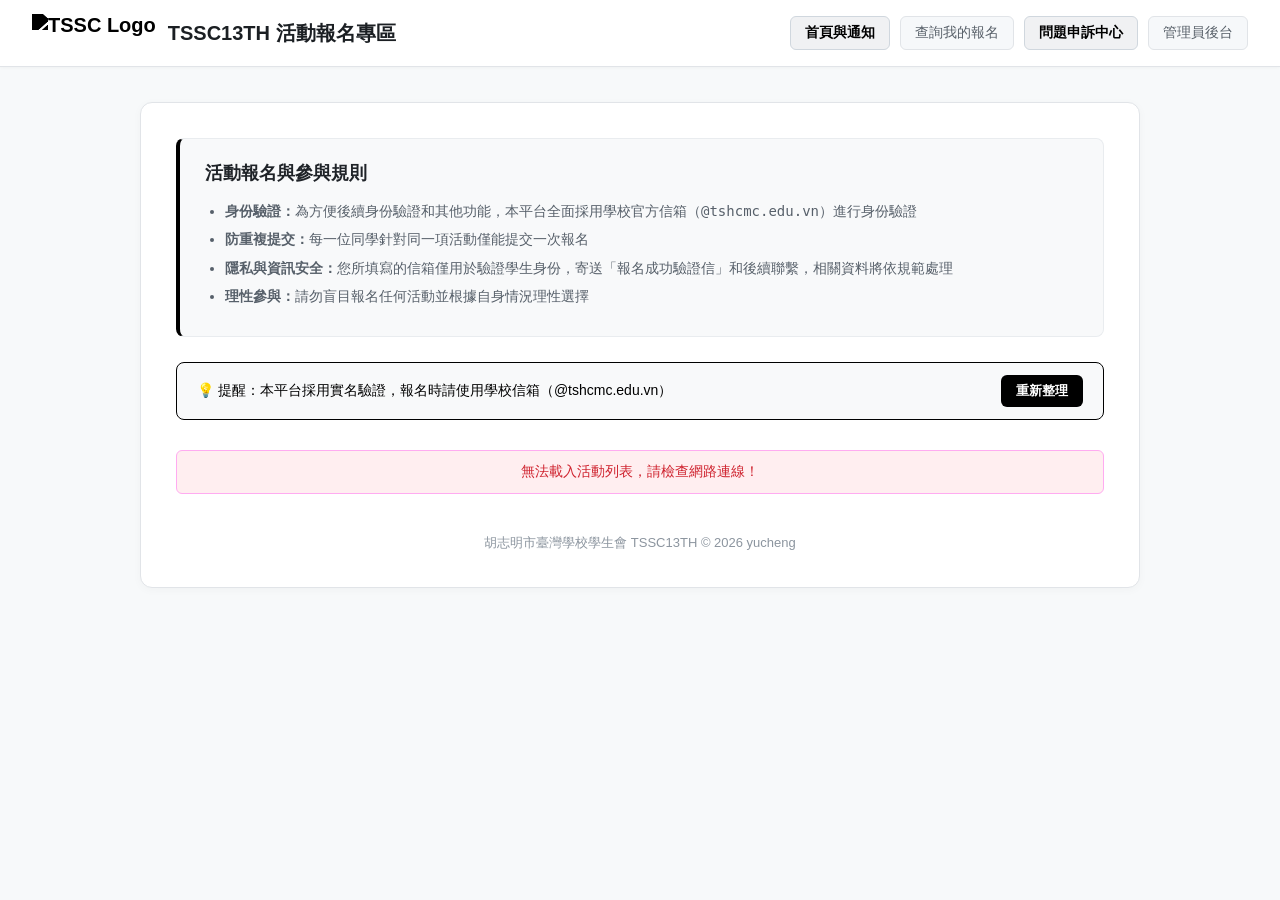
==== commit 821645d8: "fix" ====
--- a/index.html
+++ b/index.html
@@ -28,10 +28,10 @@
     <div class="rule-card">
       <h3>活動報名與參與規則</h3>
       <ul>
-        <li><strong>身份驗證：</strong>為方便後續身份驗證和其他功能，本平台全面採用學校官方信箱（<code>@tshcmc.edu.vn</code>）進行身份驗證。[cite: 3]</li>
-        <li><strong>防重複提交：</strong>每一位同學針對同一項活動僅能提交一次報名。[cite: 3]</li>
-        <li><strong>隱私與資訊安全：</strong>您所填寫的信箱僅用於驗證學生身份，寄送「報名成功驗證信」和後續聯繫，相關資料將依規範處理。[cite: 3]</li>
-        <li><strong>理性參與：</strong>請勿盲目報名任何活動並根據自身情況理性選擇。[cite: 3]</li>
+        <li><strong>身份驗證：</strong>為方便後續身份驗證和其他功能，本平台全面採用學校官方信箱（<code>@tshcmc.edu.vn</code>）進行身份驗證</li>
+        <li><strong>防重複提交：</strong>每一位同學針對同一項活動僅能提交一次報名</li>
+        <li><strong>隱私與資訊安全：</strong>您所填寫的信箱僅用於驗證學生身份，寄送「報名成功驗證信」和後續聯繫，相關資料將依規範處理</li>
+        <li><strong>理性參與：</strong>請勿盲目報名任何活動並根據自身情況理性選擇</li>
       </ul>
     </div>
 
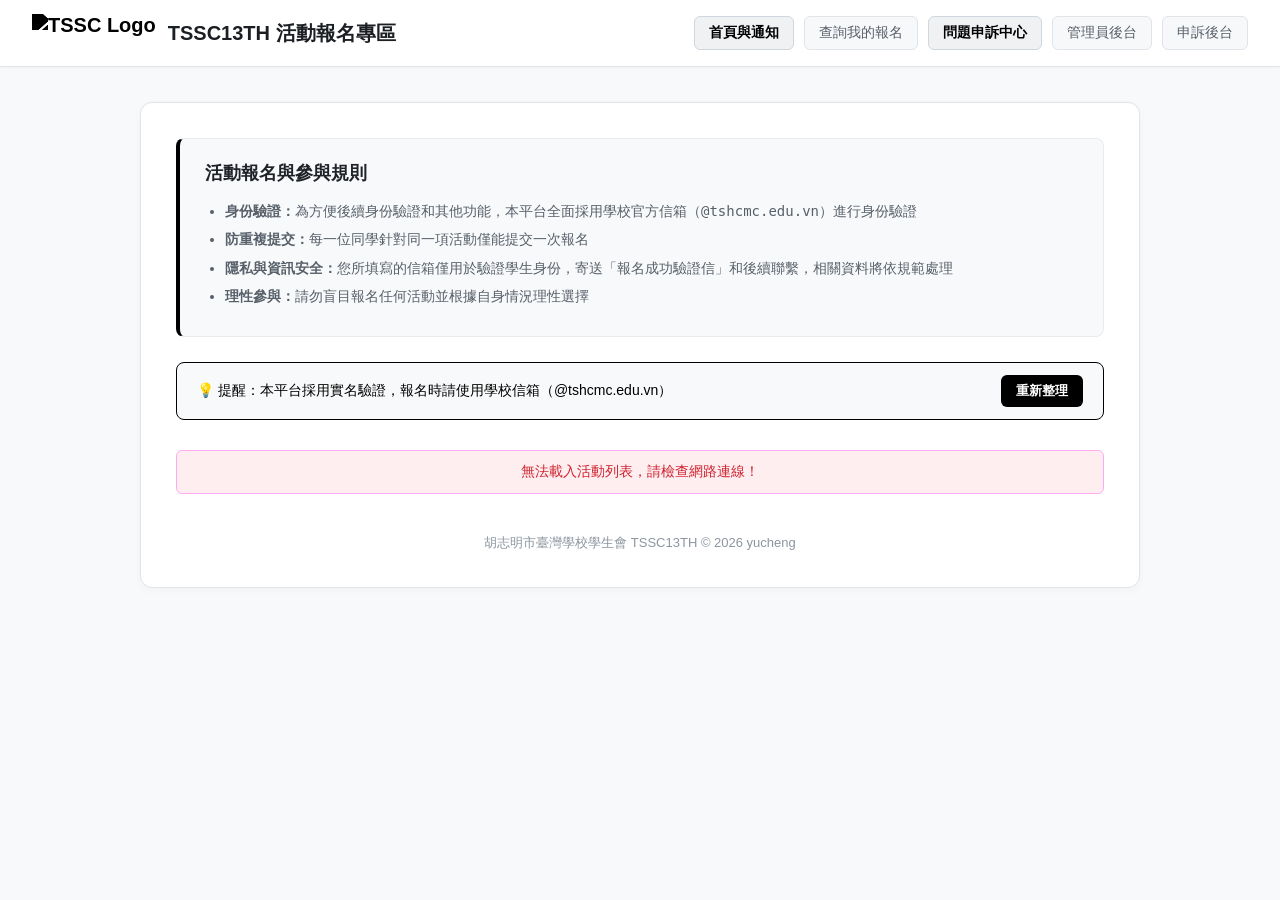
==== commit 0b589d97: "fix" ====
--- a/index.html
+++ b/index.html
@@ -20,6 +20,7 @@
       <a href="resend.html" class="nav-btn">查詢我的報名</a>
       <a href="report.html" class="nav-btn active">問題申訴中心</a>
       <a href="admin.html" class="nav-btn admin-link">管理員後台</a>
+      <a href="admin_reports.html" class="nav-btn admin-link">申訴後台</a>
     </div>
   </header>
 
@@ -170,9 +171,9 @@
           }
         });
 
-        if (activeCount === 0) activeContainer.innerHTML = "<p class='no-data'>目前暫無項目。</p>";
-        if (upcomingCount === 0) upcomingContainer.innerHTML = "<p class='no-data'>目前暫無項目。</p>";
-        if (endedCount === 0) endedContainer.innerHTML = "<p class='no-data'>目前暫無項目。</p>";
+        if (activeCount === 0) activeContainer.innerHTML = "<p class='no-data'>目前暫無項目</p>";
+        if (upcomingCount === 0) upcomingContainer.innerHTML = "<p class='no-data'>目前暫無項目</p>";
+        if (endedCount === 0) endedContainer.innerHTML = "<p class='no-data'>目前暫無項目</p>";
 
       } else {
         // 如果資料庫清空了，三個分區全部顯示「目前暫無項目」
